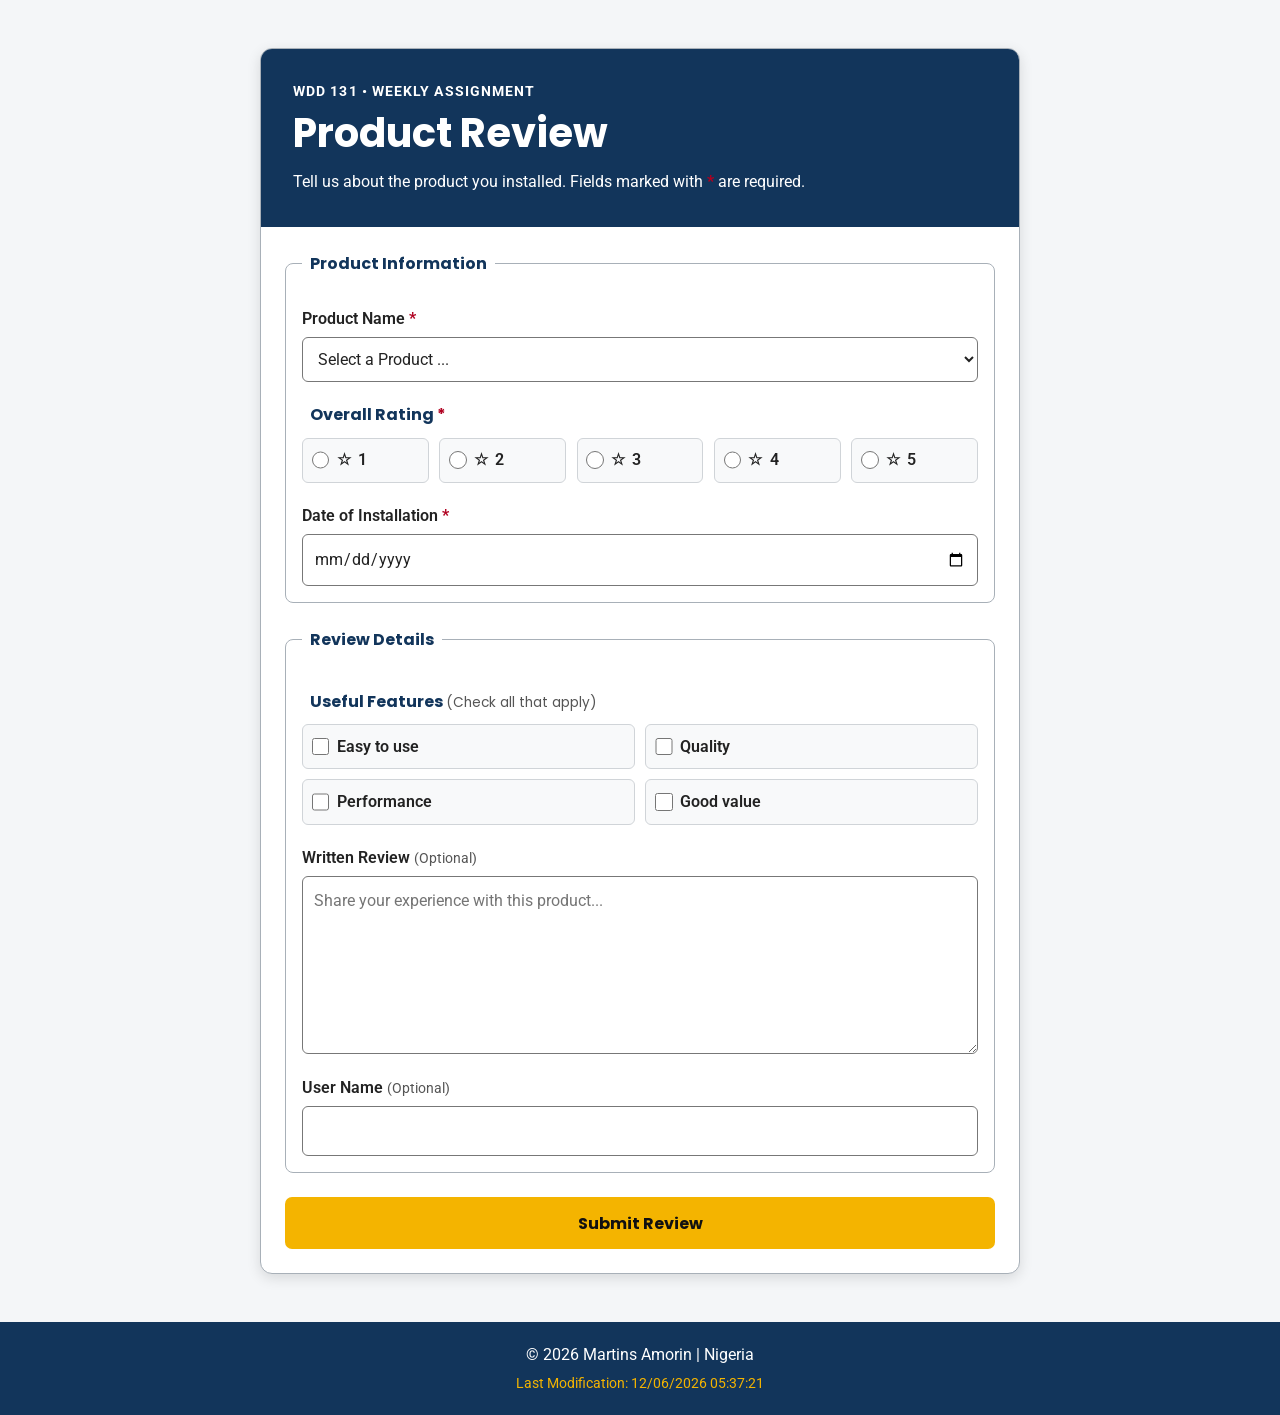
==== form.html @ fdc5eb10 "PRODUCT REVIEW" ====
<!DOCTYPE html>
<html lang="en-US">
<head>
    <meta charset="UTF-8">
    <meta name="viewport" content="width=device-width, initial-scale=1.0">
    <meta name="description" content="Submit a product review by selecting a product, rating it, and sharing your experience.">
    <meta name="author" content="Martins Amorin">
    <title>Product Review Form | WDD 131</title>

    <link rel="preconnect" href="https://fonts.googleapis.com">
    <link rel="preconnect" href="https://fonts.gstatic.com" crossorigin>
    <link href="https://fonts.googleapis.com/css2?family=Poppins:wght@400;500;600;700&family=Roboto:wght@400;500&display=swap" rel="stylesheet">
    <link rel="stylesheet" href="styles/form.css">
    <script src="scripts/form.js" defer></script>
</head>

<body>
    <main class="page-wrapper">
        <section class="form-card" aria-labelledby="page-title">
            <header class="form-header">
                <p class="eyebrow">WDD 131 • Weekly Assignment</p>
                <h1 id="page-title">Product Review</h1>
                <p class="intro">Tell us about the product you installed. Fields marked with <span class="required-mark" aria-hidden="true">*</span> are required.</p>
            </header>

            <form method="get" action="review.html">
                <fieldset>
                    <legend>Product Information</legend>

                    <label for="productName">Product Name <span class="required-mark" aria-hidden="true">*</span></label>
                    <select id="productName" name="productName" required>
                        <option value="" disabled selected>Select a Product ...</option>
                    </select>

                    <fieldset class="rating-group">
                        <legend>Overall Rating <span class="required-mark" aria-hidden="true">*</span></legend>
                        <div class="rating-options">
                            <label for="rating1"><input type="radio" id="rating1" name="rating" value="1" required> <span aria-hidden="true">☆</span> 1</label>
                            <label for="rating2"><input type="radio" id="rating2" name="rating" value="2"> <span aria-hidden="true">☆</span> 2</label>
                            <label for="rating3"><input type="radio" id="rating3" name="rating" value="3"> <span aria-hidden="true">☆</span> 3</label>
                            <label for="rating4"><input type="radio" id="rating4" name="rating" value="4"> <span aria-hidden="true">☆</span> 4</label>
                            <label for="rating5"><input type="radio" id="rating5" name="rating" value="5"> <span aria-hidden="true">☆</span> 5</label>
                        </div>
                    </fieldset>

                    <label for="installDate">Date of Installation <span class="required-mark" aria-hidden="true">*</span></label>
                    <input type="date" id="installDate" name="installDate" required>
                </fieldset>

                <fieldset>
                    <legend>Review Details</legend>

                    <fieldset class="features-group">
                        <legend>Useful Features <span class="optional-text">(Check all that apply)</span></legend>
                        <div class="checkbox-options">
                            <label for="featureEasy"><input type="checkbox" id="featureEasy" name="features" value="easy-to-use"> Easy to use</label>
                            <label for="featureQuality"><input type="checkbox" id="featureQuality" name="features" value="quality"> Quality</label>
                            <label for="featurePerformance"><input type="checkbox" id="featurePerformance" name="features" value="performance"> Performance</label>
                            <label for="featureValue"><input type="checkbox" id="featureValue" name="features" value="value"> Good value</label>
                        </div>
                    </fieldset>

                    <label for="writtenReview">Written Review <span class="optional-text">(Optional)</span></label>
                    <textarea id="writtenReview" name="writtenReview" rows="6" placeholder="Share your experience with this product..."></textarea>

                    <label for="userName">User Name <span class="optional-text">(Optional)</span></label>
                    <input type="text" id="userName" name="userName" autocomplete="name">
                </fieldset>

                <input class="submit-button" type="submit" value="Submit Review">
            </form>
        </section>
    </main>

    <footer>
        <p>© <span id="currentyear"></span> Martins Amorin | Nigeria</p>
        <p id="lastModified"></p>
    </footer>
</body>
</html>
---- styles/form.css ----
* {
    box-sizing: border-box;
    margin: 0;
    padding: 0;
}

:root {
    --navy: #12355b;
    --dark: #1f2933;
    --gold: #f4b400;
    --cream: #f4f6f8;
    --white: #ffffff;
    --text: #222222;
    --muted: #555555;
    --border: #a8b0b8;
    --focus: #005fcc;
}

body {
    font-family: "Roboto", sans-serif;
    background: var(--cream);
    color: var(--text);
    line-height: 1.6;
}

.page-wrapper {
    width: min(100% - 2rem, 760px);
    margin: 0 auto;
    padding: 2rem 0;
}

.form-card,
.confirmation-card {
    background: var(--white);
    border: 1px solid var(--border);
    border-radius: 12px;
    box-shadow: 0 4px 14px rgba(0, 0, 0, 0.12);
    overflow: hidden;
}

.form-header,
.confirmation-card {
    padding: 2rem;
}

.form-header {
    background: var(--navy);
    color: var(--white);
}

.eyebrow {
    font-size: 0.85rem;
    font-weight: 700;
    letter-spacing: 0.08em;
    text-transform: uppercase;
    margin-bottom: 0.4rem;
}

h1 {
    font-family: "Poppins", sans-serif;
    font-size: clamp(1.8rem, 5vw, 2.5rem);
    line-height: 1.2;
    margin-bottom: 0.75rem;
}

.intro {
    color: #ffffff;
}

form {
    padding: 1.5rem;
}

fieldset {
    border: 1px solid var(--border);
    border-radius: 8px;
    padding: 1rem;
    margin-bottom: 1.5rem;
}

legend {
    font-family: "Poppins", sans-serif;
    font-weight: 700;
    color: var(--navy);
    padding: 0 0.5rem;
}

label {
    display: block;
    font-weight: 600;
    margin: 0.85rem 0 0.35rem;
}

input[type="text"],
input[type="date"],
select,
textarea {
    width: 100%;
    border: 1px solid #777777;
    border-radius: 6px;
    background: #ffffff;
    color: var(--text);
    font: inherit;
    padding: 0.7rem;
}

textarea {
    min-height: 130px;
    resize: vertical;
}

input:focus,
select:focus,
textarea:focus,
a:focus {
    outline: 3px solid var(--focus);
    outline-offset: 2px;
}

.required-mark {
    color: #b00020;
    font-weight: 700;
}

.optional-text {
    color: var(--muted);
    font-size: 0.85rem;
    font-weight: 400;
}

.rating-group,
.features-group {
    border: 0;
    padding: 0;
    margin: 1.25rem 0;
}

.rating-options,
.checkbox-options {
    display: grid;
    gap: 0.65rem;
    margin-top: 0.6rem;
}

.rating-options label,
.checkbox-options label {
    display: flex;
    align-items: center;
    gap: 0.45rem;
    margin: 0;
    padding: 0.55rem;
    border: 1px solid #d0d4d8;
    border-radius: 6px;
    background: #f8f9fa;
    cursor: pointer;
}

.rating-options label:hover,
.checkbox-options label:hover {
    background: #eef3f7;
}

.rating-options input,
.checkbox-options input {
    width: 1.1rem;
    height: 1.1rem;
    flex: 0 0 auto;
}

.submit-button {
    display: block;
    width: 100%;
    border: 0;
    border-radius: 7px;
    background: var(--gold);
    color: #111111;
    font: 700 1rem "Poppins", sans-serif;
    padding: 0.85rem 1rem;
    cursor: pointer;
}

.submit-button:hover {
    background: #d99d00;
}

.confirmation-card {
    text-align: center;
}

.confirmation-card .eyebrow {
    color: var(--navy);
}

.confirmation-message {
    font-size: 1.1rem;
    margin-bottom: 1.5rem;
}

.counter-box {
    background: #eef3f7;
    border: 1px solid #c4ccd4;
    border-radius: 10px;
    padding: 1.5rem;
    margin-bottom: 1.5rem;
}

.review-count {
    color: var(--navy);
    font: 700 3rem "Poppins", sans-serif;
    line-height: 1.2;
}

.back-link {
    display: inline-block;
    background: var(--navy);
    color: var(--white);
    text-decoration: none;
    font-weight: 700;
    padding: 0.75rem 1rem;
    border-radius: 6px;
}

.back-link:hover {
    background: var(--dark);
}

footer {
    background: var(--navy);
    color: var(--white);
    text-align: center;
    padding: 1rem;
}

footer p {
    margin: 0.25rem;
}

#lastModified {
    color: var(--gold);
    font-size: 0.9rem;
}

@media (min-width: 600px) {
    .page-wrapper {
        padding: 3rem 0;
    }

    .rating-options {
        grid-template-columns: repeat(5, 1fr);
    }

    .checkbox-options {
        grid-template-columns: repeat(2, 1fr);
    }
}
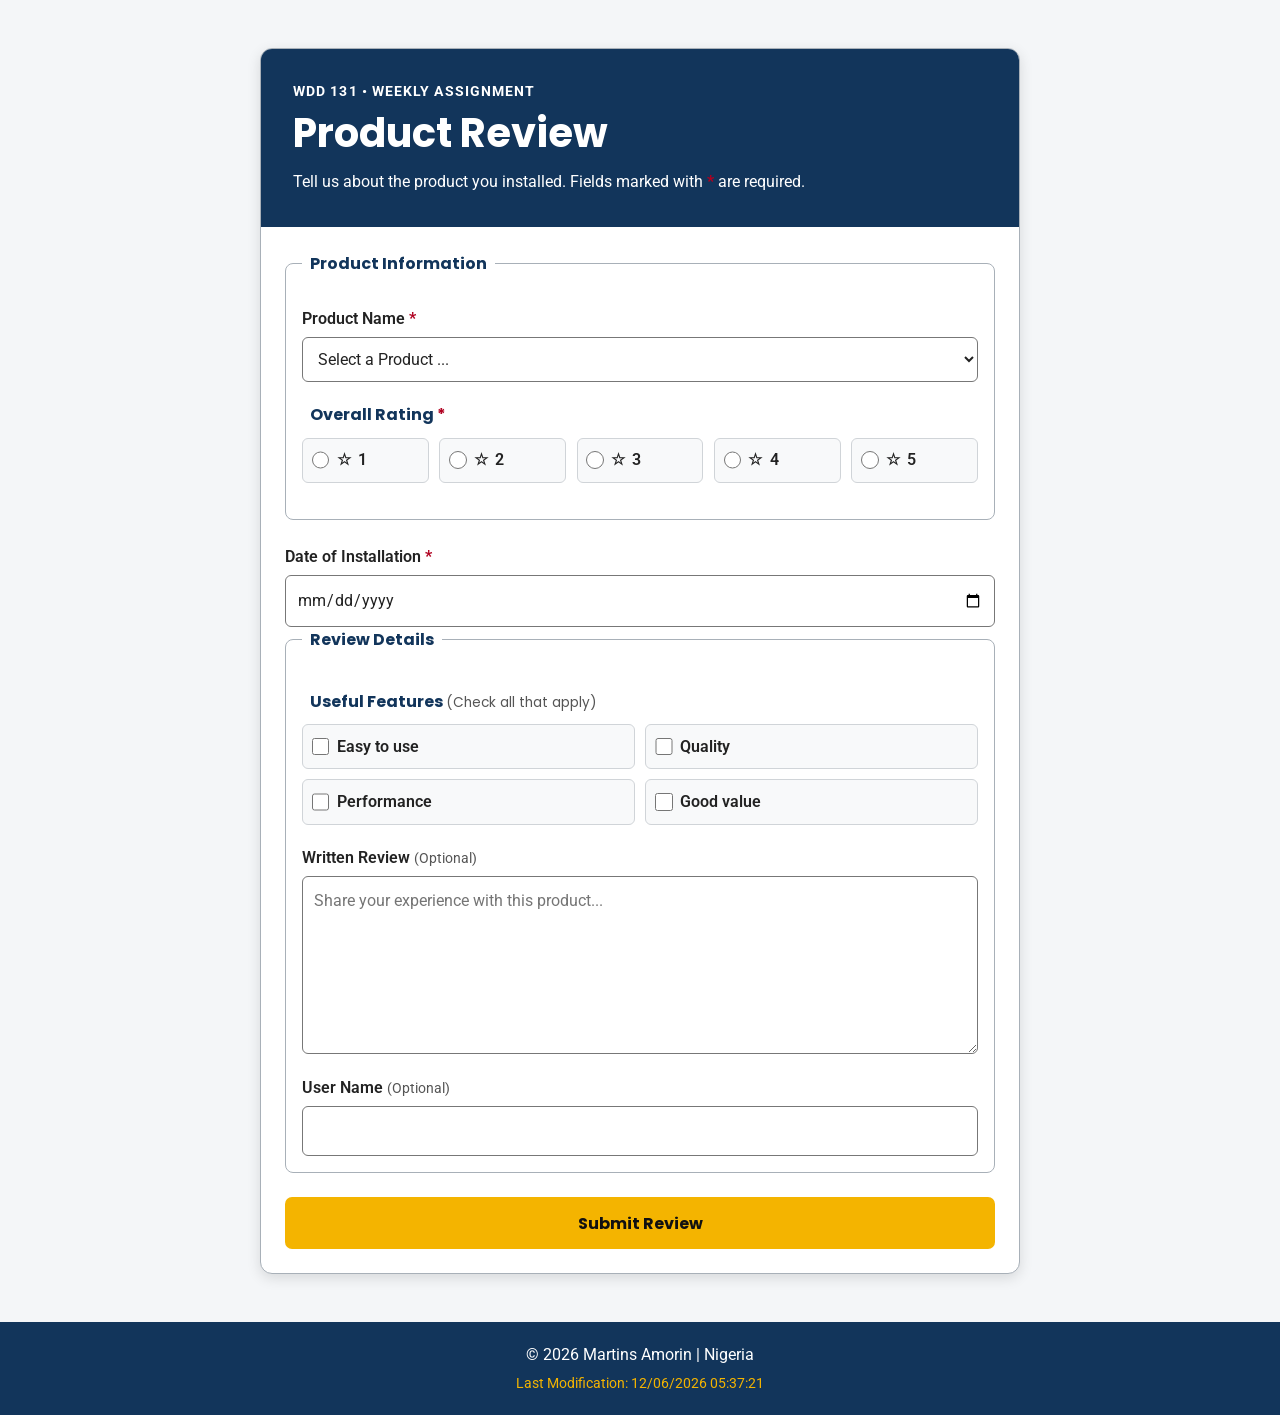
==== commit 4c76c5aa: "PRODUCT REVIEW" ====
--- a/form.html
+++ b/form.html
@@ -34,14 +34,35 @@
 
                     <fieldset class="rating-group">
                         <legend>Overall Rating <span class="required-mark" aria-hidden="true">*</span></legend>
+
                         <div class="rating-options">
-                            <label for="rating1"><input type="radio" id="rating1" name="rating" value="1" required> <span aria-hidden="true">☆</span> 1</label>
-                            <label for="rating2"><input type="radio" id="rating2" name="rating" value="2"> <span aria-hidden="true">☆</span> 2</label>
-                            <label for="rating3"><input type="radio" id="rating3" name="rating" value="3"> <span aria-hidden="true">☆</span> 3</label>
-                            <label for="rating4"><input type="radio" id="rating4" name="rating" value="4"> <span aria-hidden="true">☆</span> 4</label>
-                            <label for="rating5"><input type="radio" id="rating5" name="rating" value="5"> <span aria-hidden="true">☆</span> 5</label>
+                            <label for="rating1">
+                                <input type="radio" id="rating1" name="rating" value="1" required>
+                                <span aria-hidden="true">☆</span> 1
+                            </label>
+
+                            <label for="rating2">
+                                <input type="radio" id="rating2" name="rating" value="2" required>
+                                <span aria-hidden="true">☆</span> 2
+                            </label>
+
+                            <label for="rating3">
+                                <input type="radio" id="rating3" name="rating" value="3" required>
+                                <span aria-hidden="true">☆</span> 3
+                            </label>
+
+                            <label for="rating4">
+                                <input type="radio" id="rating4" name="rating" value="4" required>
+                                <span aria-hidden="true">☆</span> 4
+                            </label>
+
+                            <label for="rating5">
+                                <input type="radio" id="rating5" name="rating" value="5" required>
+                                <span aria-hidden="true">☆</span> 5
+                            </label>
                         </div>
                     </fieldset>
+                </fieldset>
 
                     <label for="installDate">Date of Installation <span class="required-mark" aria-hidden="true">*</span></label>
                     <input type="date" id="installDate" name="installDate" required>
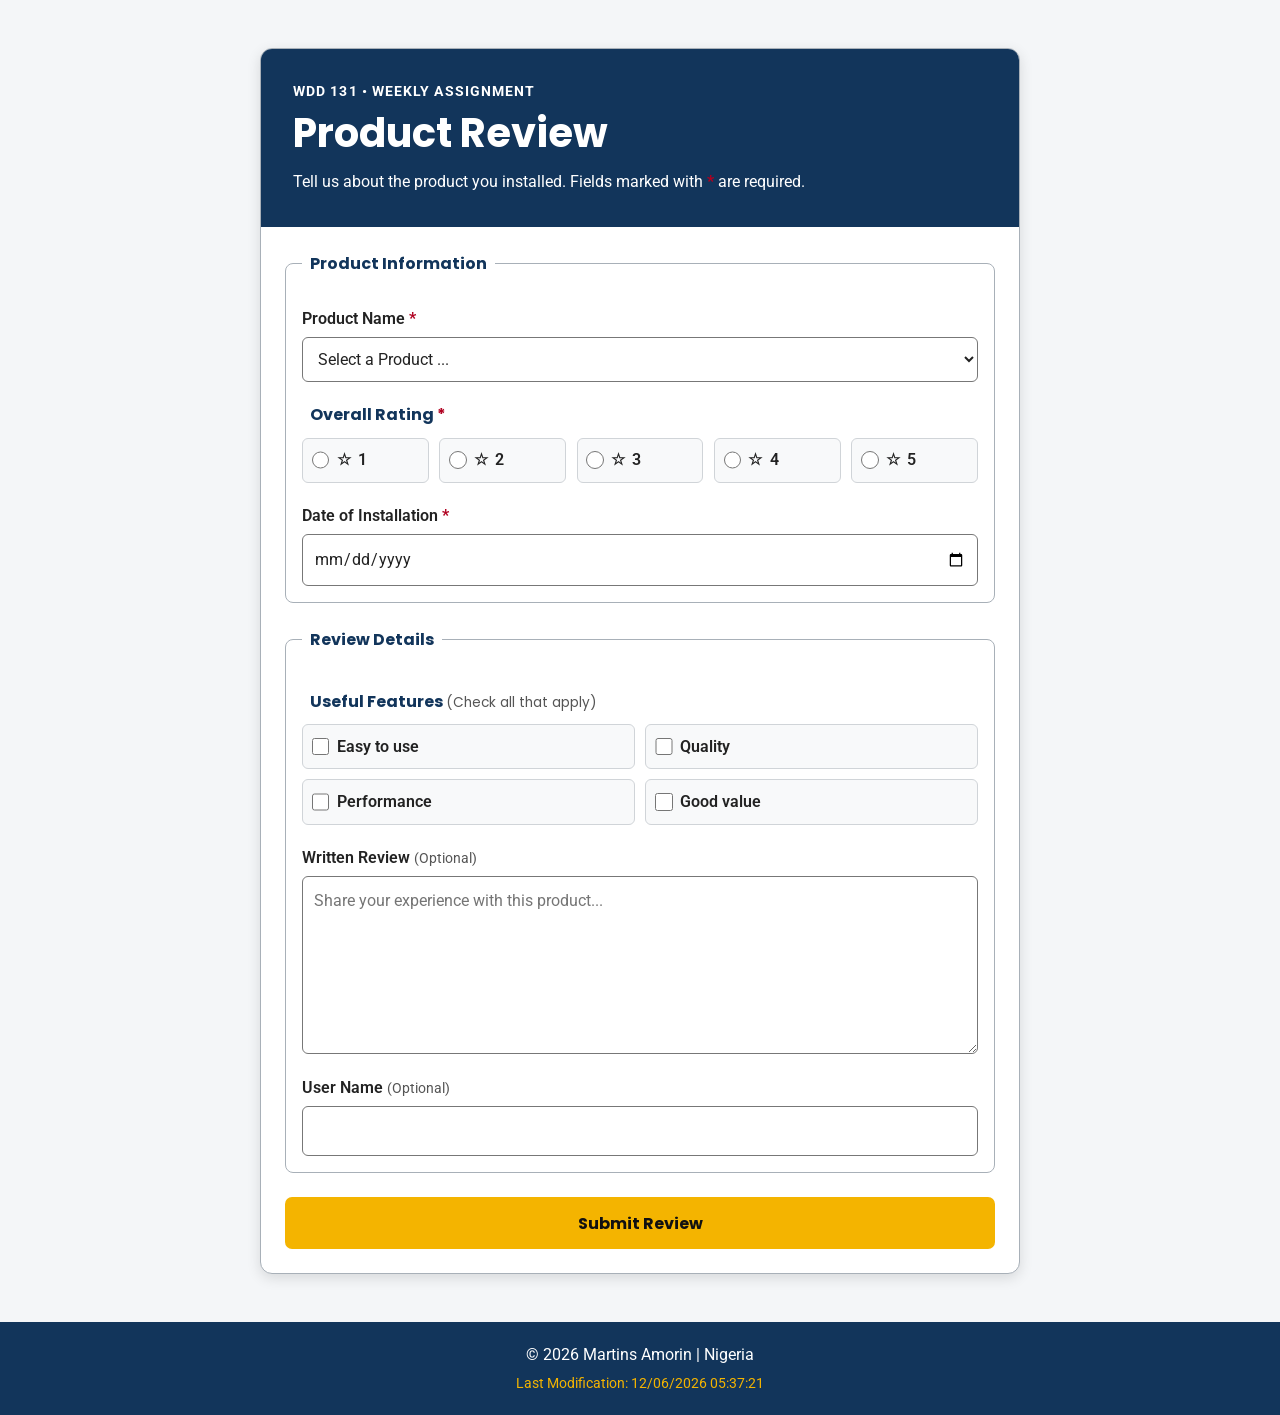
==== commit 307dc4ab: "PRODUCT REVIEW" ====
--- a/form.html
+++ b/form.html
@@ -62,8 +62,7 @@
                             </label>
                         </div>
                     </fieldset>
-                </fieldset>
-
+    
                     <label for="installDate">Date of Installation <span class="required-mark" aria-hidden="true">*</span></label>
                     <input type="date" id="installDate" name="installDate" required>
                 </fieldset>
